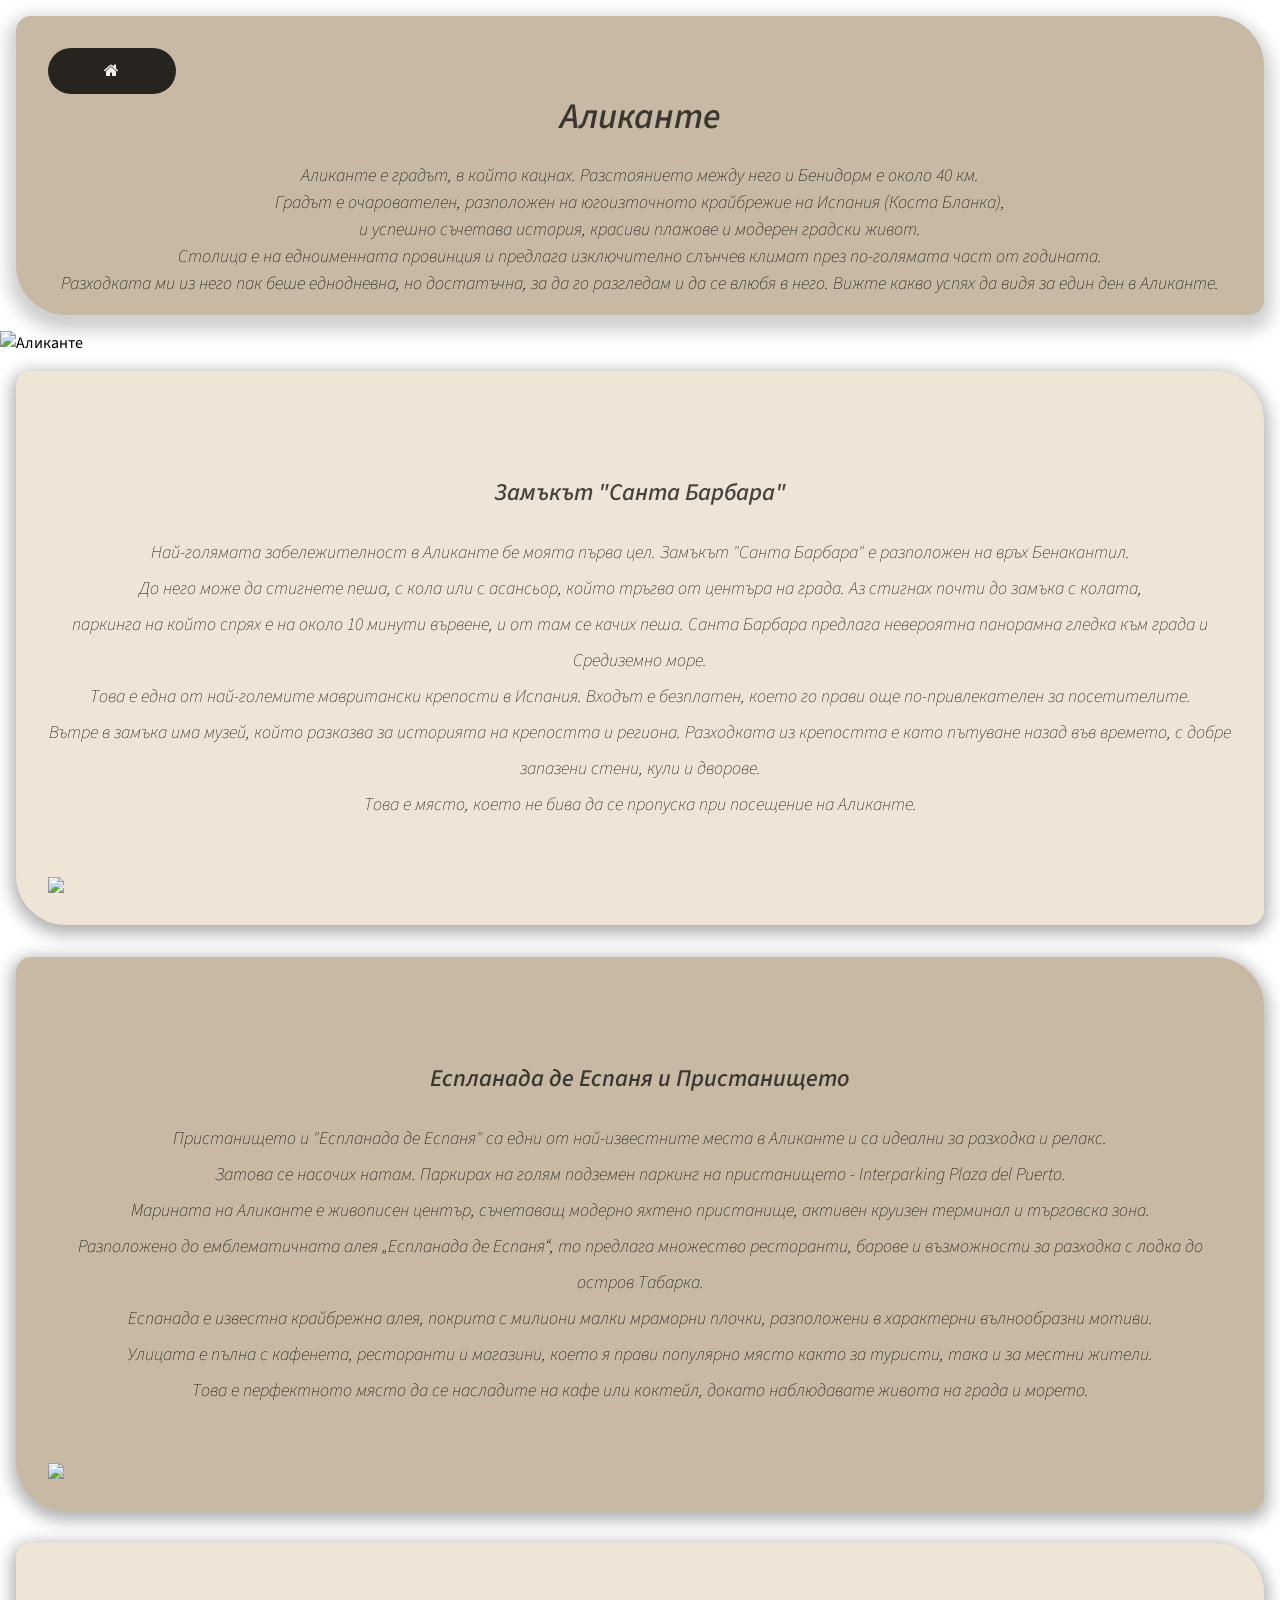
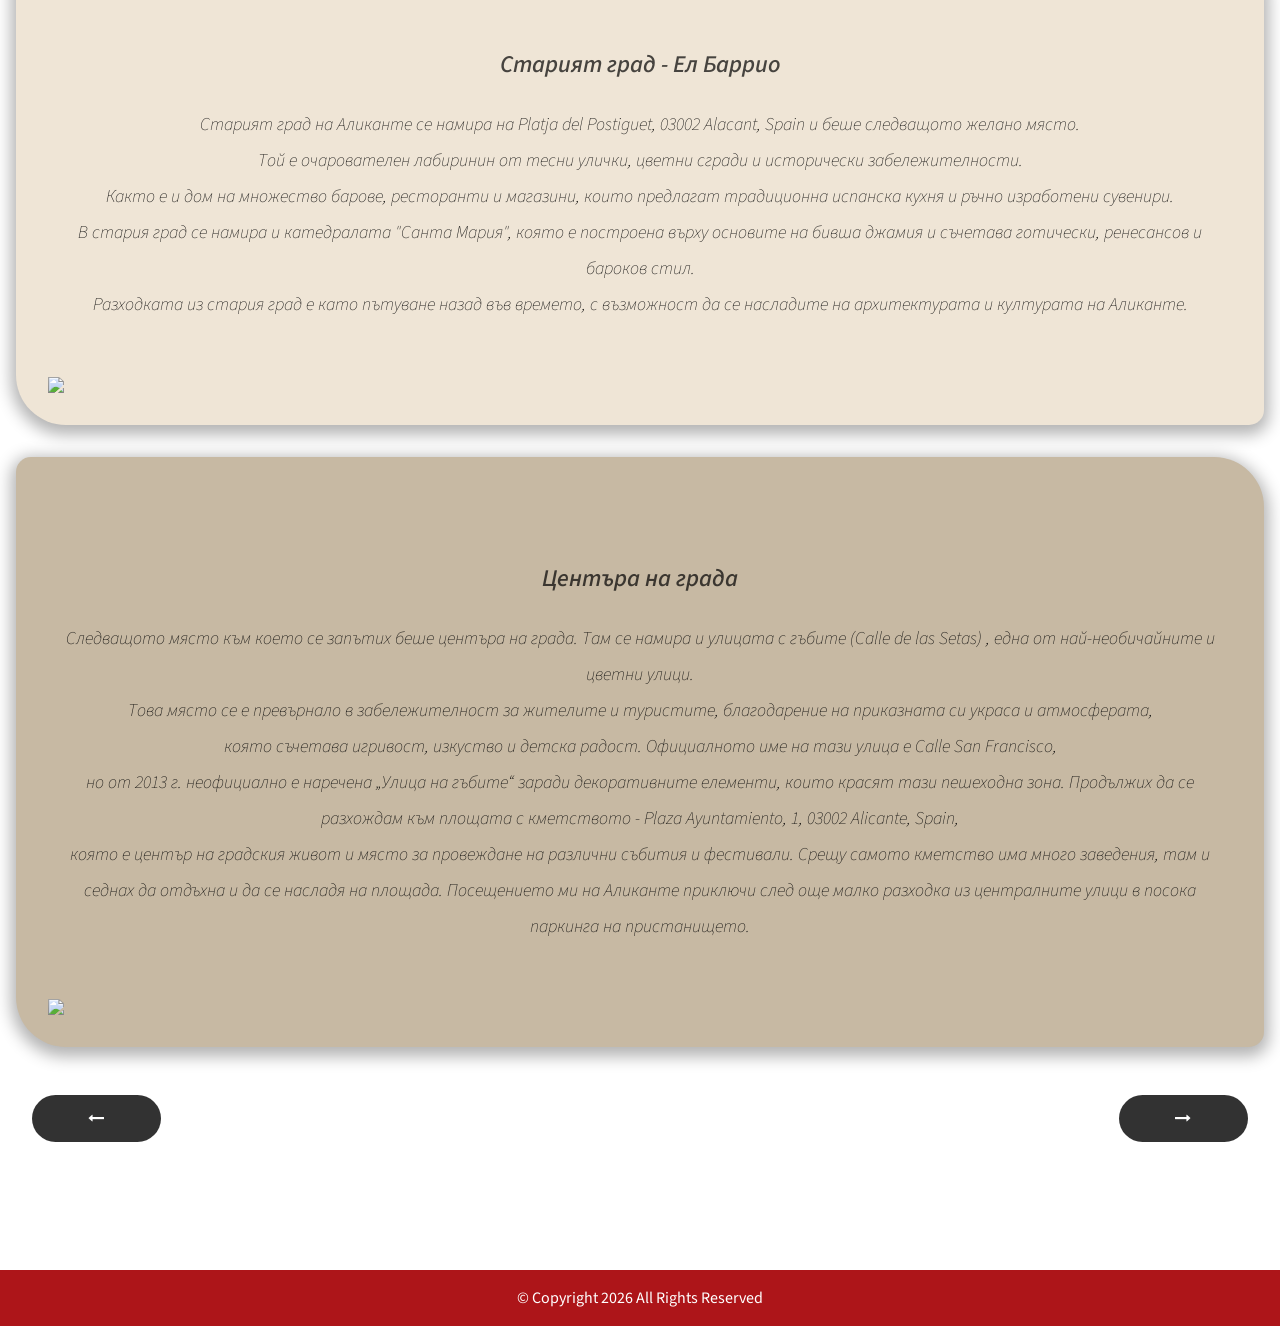
==== alicante/index.html @ 2b4a5992 "add project" ====
<!DOCTYPE html>
<html lang="en">
<head>
    <meta charset="UTF-8">
    <title>Забележителности в Аликанте - Какво да видим за 1 ден</title>
    <meta name="viewport" content="width=device-width, initial-scale=1.0">
    <link rel="stylesheet" href="alicante.css">
    <link rel="stylesheet" href="https://cdnjs.cloudflare.com/ajax/libs/font-awesome/4.7.0/css/font-awesome.min.css">
    <!-- <link rel="stylesheet" href="responsive.css">    -->
    <meta name="description" content="Най-добрите забележителности в Аликанте - пътеводител с идеи какво да видиш и правиш в Аликанте за 1 ден. Замъкът Санта Барбара, Еспланада де Еспаня, Старият град, Пристанището.">
    <meta name="robots" content="index, follow">
    <meta property="og:title" content="Забележителности в Аликанте">
    <meta property="og:description" content="Виж топ местата в Аликанте за туристи.">
    <meta name="viewport" content="width=device-width, initial-scale=1.0">
      </head>  
    <body>
        
        <section class="header-title">
                  
         <div class="buttons">
            <a href="../index.html" id="btn-back"><i class="fa fa-home" aria-hidden="true"></i></a>
           
        </div>
        <h1>Аликанте</h1>
        <p>Аликанте е градът, в който кацнах. Разстоянието между него и Бенидорм е около 40 км.<br>
            Градът е очарователен, разположен на югоизточното крайбрежие на Испания (Коста Бланка),<br> и успешно съчетава история, красиви плажове и модерен градски живот.<br>
            Столица е на едноименната провинция и предлага изключително слънчев климат през по-голямата част от годината.<br> Разходката ми из него пак беше еднодневна, но достатъчна, за да го разгледам и да се влюбя в него.
            Вижте какво успях да видя за един ден в Аликанте.
        </p>
    </section>
    <img src="./images/oT57Jf.jpeg" alt="Аликанте" class="main-image">
    
    <article>
        <div class="contain">
            <h2>Замъкът "Санта Барбара"</h2>
            <p>Най-голямата забележителност в Аликанте бе моята първа цел. Замъкът "Санта Барбара" е разположен на връх Бенакантил.<br>
                До него може да стигнете пеша, с кола или с асансьор, който тръгва от центъра на града. Аз стигнах почти до замъка с колата,<br> паркинга на 
                който спрях е на около 10 минути вървене, и от там се качих пеша.
                Санта Барбара предлага невероятна панорамна гледка към града и Средиземно море.<br> Това е една от най-големите мавритански крепости в Испания.
                Входът е безплатен, което го прави още по-привлекателен за посетителите.<br>
                Вътре в замъка има музей, който разказва за историята на крепостта и региона. Разходката из крепостта е като пътуване назад във времето, с добре запазени стени, кули и дворове.<br>
                Това е място, което не бива да се пропуска при посещение на Аликанте.</p>
            </p> 
        </div>
        <img id ="santa-barbara" src="./PYFyId.jpeg">
    </article>
    
    <article class="espanada">
        <div class="contain">
            <h2>Еспланада де Еспаня и Пристанището</h2>
            <p>Пристанището и "Еспланада де Еспаня" са едни от най-известните места в Аликанте и са идеални за разходка и релакс.<br>
                Затова се насочих натам. Паркирах на голям подземен паркинг на пристанището - Interparking Plaza del Puerto.<br>
                Марината на Аликанте е живописен център, съчетаващ модерно яхтено пристанище, активен круизен терминал и търговска зона.<br> 
                Разположено до емблематичната алея „Еспланада де Еспаня“, то предлага множество ресторанти, барове и възможности за разходка с лодка до остров Табарка.<br>
                Еспанада е известна крайбрежна алея, покрита с милиони малки мраморни плочки, разположени в характерни вълнообразни мотиви.<br>
                Улицата е пълна с кафенета, ресторанти и магазини, което я прави популярно място както за туристи, така и за местни жители.<br>
                Това е перфектното място да се насладите на кафе или коктейл, докато наблюдавате живота на града и морето.</p>
            </p> 
        </div>
        <img id ="espanada" src="./images/LXSQKb.jpeg">
    </article>
    
    <article class="old-town">
        <div class="contain">
            <h2>Старият град - Ел Баррио</h2>
            <p>Старият град на Аликанте се намира на Platja del Postiguet, 03002 Alacant, Spain и беше следващото желано място.<br> Той е очарователен лабиринин от тесни улички, цветни сгради и исторически забележителности.<br>
                Както е и дом на множество барове, ресторанти и магазини, които предлагат традиционна испанска кухня и ръчно изработени сувенири.<br>
                В стария град се намира и катедралата "Санта Мария", която е построена върху основите на бивша джамия и съчетава готически, ренесансов и бароков стил.<br>
                Разходката из стария град е като пътуване назад във времето, с възможност да се насладите на архитектурата и културата на Аликанте.</p>
                <img id ="old-town" src="./images/VsOXuN.jpeg">
            </div>
        </article>
        
        <article class="mushrooms">
            <div class="contain">
                <h2>Центъра на града</h2>
                <p>Следващото място към което се запътих беше центъра на града. Там се намира и улицата с гъбите (Calle de las Setas) , една от най-необичайните и цветни улици.<br>
                    Това място се е превърнало в забележителност за жителите и туристите, благодарение на приказната си украса и атмосферата,<br> която съчетава игривост, изкуство и детска радост. Официалното име на тази улица е Calle San Francisco,<br>
                    но от 2013 г. неофициално е наречена „Улица на гъбите“ заради декоративните елементи, които красят тази пешеходна зона. Продължих да се разхождам към площата с кметството - Plaza Ayuntamiento, 1, 03002 Alicante, Spain,<br> която е център на градския живот и място за провеждане на различни събития и фестивали.
                    Срещу самото кметство има много заведения, там и седнах да отдъхна и да се насладя на площада. Посещението ми на Аликанте приключи след още малко разходка из централните улици в посока паркинга на пристанището.</p>
                    <img id ="mushrooms" src="./images/xJnYfZ.jpeg">
                </div>
                
            </article>
             <div class="buttons">
            <a href="../valencia/index.html" id="btn-back"><i class="fa fa-long-arrow-left" aria-hidden="true"></i></a>
            <a href="../guadales/index.html" id="btn-next"><i class="fa fa-long-arrow-right" aria-hidden="true"></i></a>
        </div>
        </body>
        
        <footer>
            <p>© Copyright 2026 All Rights Reserved</p>
        </footer>
        </html>
---- alicante/alicante.css ----
@import url('https://fonts.googleapis.com/css?family=Source+Sans+Pro:300,300italic,400,400italic,600');
/* @import url("https://fonts.googleapis.com/css?family=PT+Sans:400,400i,700,700i|PT+Serif:400,400i,700,700i"); */
* {
    padding: 0;
    margin: 0;
}

*, *::before, *::after{
    box-sizing: inherit;
}

html {
    box-sizing: border-box;
}

img {
    display: block;
    width: 100%;
    height: auto;
}
body {
    min-height: 100vh;
    justify-content: center;
    background-color: #fff;
    font: 16px/1.5 'Source Sans Pro', sans-serif; 
}

::-webkit-scrollbar {
  width: 8px;
}

::-webkit-scrollbar-track {
  background: transparent;
}

::-webkit-scrollbar-thumb {
  background-color: rgba(150, 150, 150, 0.5);
  border-radius: 4px;
}


.buttons{
    display: flex;
    text-align: center;
    align-items: center;
    justify-content: space-between;
    margin: 1em;
}



#btn-back, #btn-next {
    padding: 0.7em 3.5em;
    background: black;
    color: white;
    font-style: bold;
    letter-spacing: 0.05em;
    text-transform: uppercase; 
    font-style: italic;
    opacity: 0.8;
    border-radius: 1.5em;
    border: none;
    margin: 1em;
    transition-duration: 0.3s;
    text-decoration: none;
}

#btn-back:hover, #btn-next:hover{
    color: black;
    background-color: rgb(239, 229, 214);
    box-shadow: 0 0.5rem 1rem 0.5rem rgba(101, 97, 97, 0.3); 
    cursor: pointer;  
} 
.header-title{
    display: flex;
    flex-direction: column;
    text-align: center;
    flex: 0 0 35%;
    box-shadow: 0 0.5rem 1rem 0.5rem rgba(101, 97, 97, 0.3); 
    margin: 1em;
    background-color: rgb(199, 185, 163);
    border-radius: 15px 50px
    
}

.header-title h1 {
    margin-bottom: 0.5em;
    font-size: 36px;
    font-weight: 550;
    font-style: italic;
    opacity: 0.7;
    margin-top: -1em;
}
.header-title p {
    font-size: 18px;
    font-weight: 100;
    font-style: italic;
    opacity: 0.9;
    margin-bottom: 1em;
}


article {
    /* display: flex; */
    text-align: center;
    /* flex: 0 0 35%; */
    box-shadow: 0 0.3rem 1rem 0.3rem rgba(0,0,0,0.3); 
    margin: 1em;
    background-color: rgb(239, 229, 214);
    border-radius: 15px 50px;
    padding: 2em;
    justify-content: space-between;
    margin-bottom: 2em;
    
}

.contain h2{
    font-style: italic;
    opacity: 0.7;
    font-weight: 550;
    margin-bottom: 1em;
    margin-top: 3em;
}
.contain p {
    font-size: 18px;
    font-weight: 100;
    font-style: italic;
    opacity: 0.9;
    margin-bottom: 3em;
    line-height: 2;
    
    
}
.espanada, .mushrooms {
    background-color: rgb(199, 185, 163);
}


footer {
    background: #AD1519;
    text-align: center;
    color: white;  
    padding: 1em 0;
    margin-top: 7em;
    
}
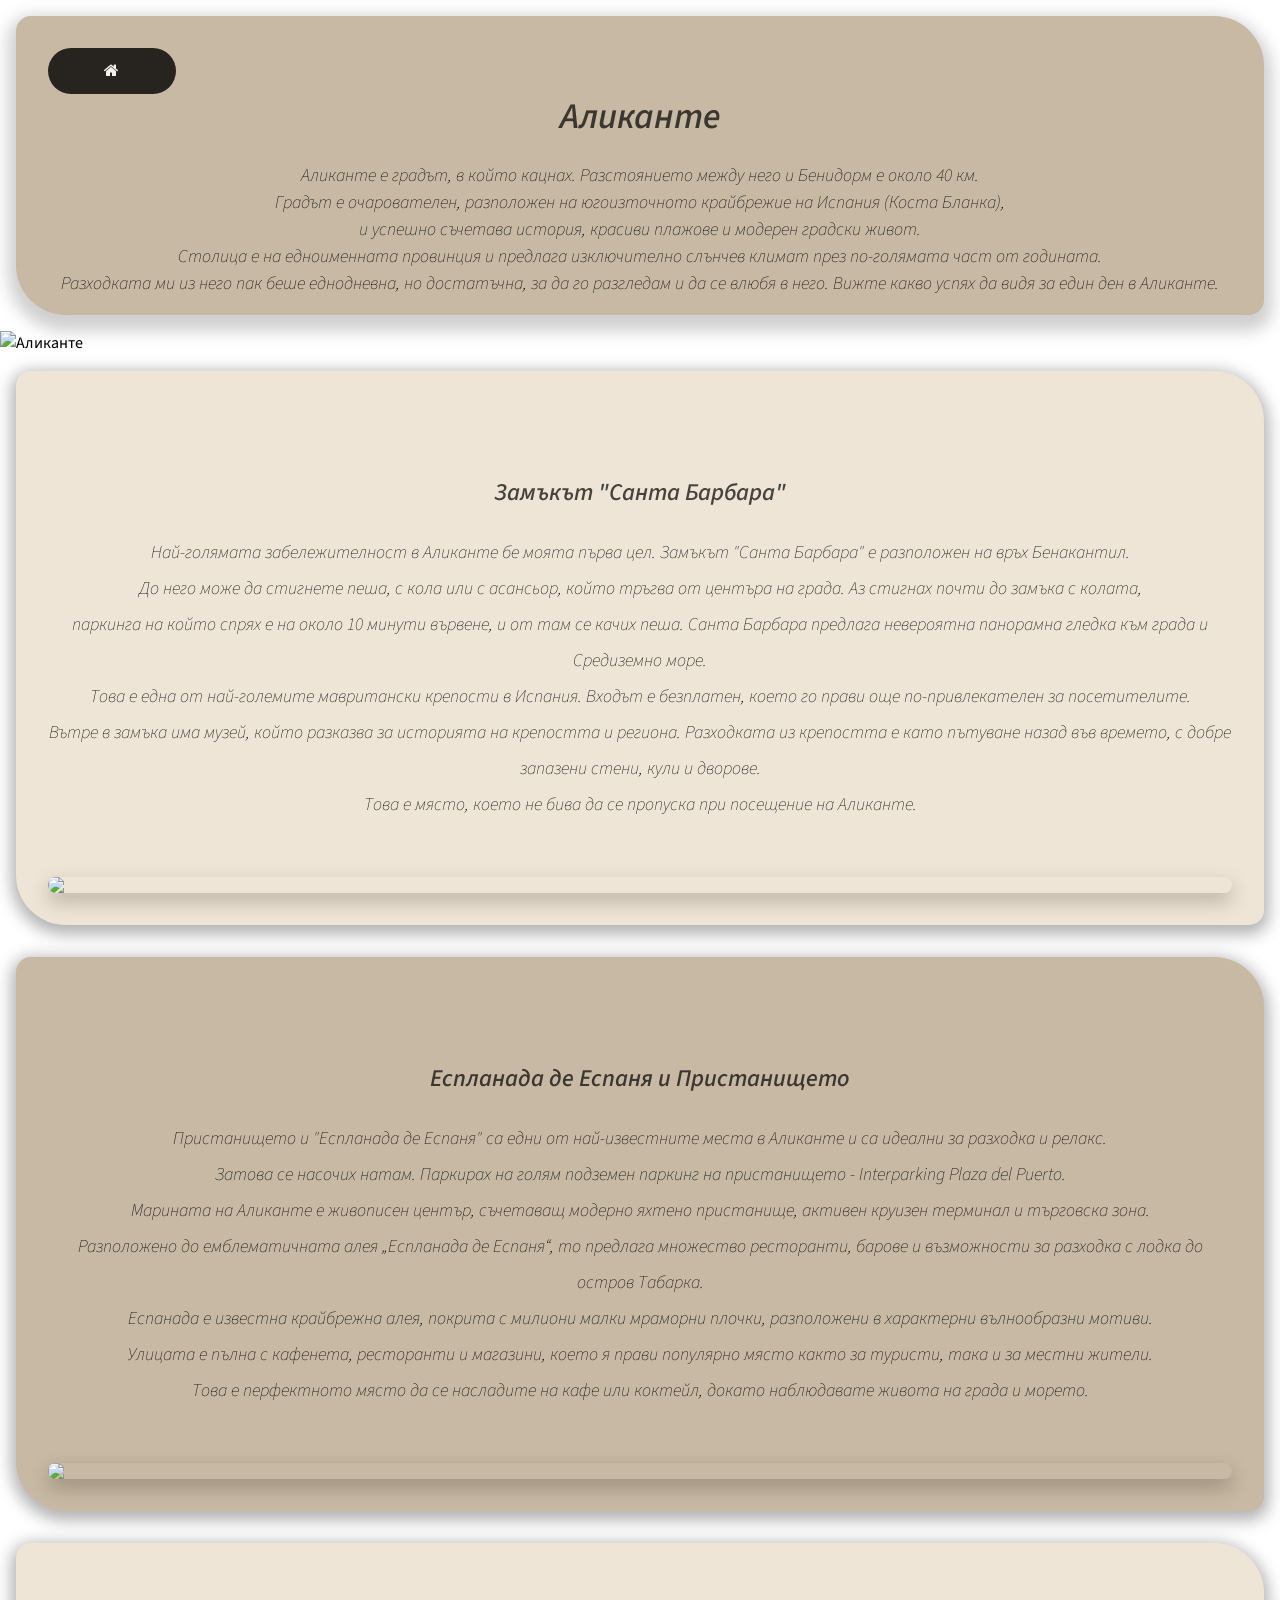
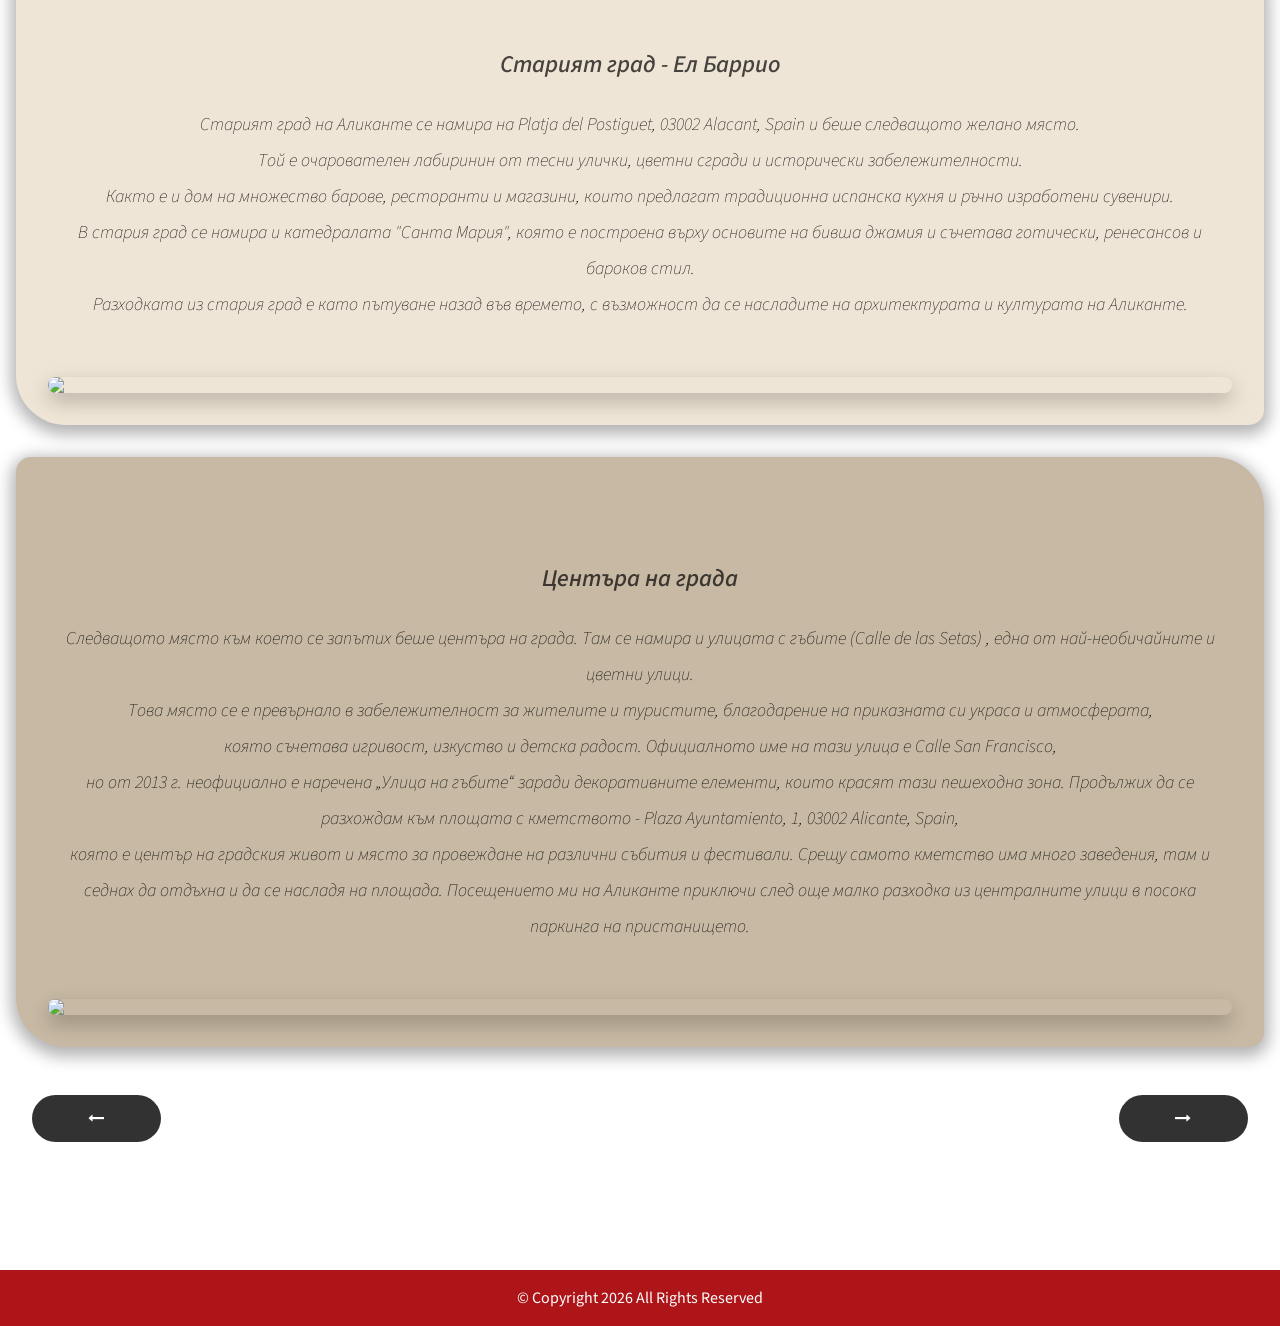
==== commit 99b50287: "Alicante responsive" ====
--- a/alicante/index.html
+++ b/alicante/index.html
@@ -6,6 +6,12 @@
     <meta name="viewport" content="width=device-width, initial-scale=1.0">
     <link rel="stylesheet" href="alicante.css">
     <link rel="stylesheet" href="https://cdnjs.cloudflare.com/ajax/libs/font-awesome/4.7.0/css/font-awesome.min.css">
+    <!-- <link rel="icon" type="image/svg+xml" href="./favicon1.svg"> -->
+     <link id="favicon" rel="icon" type="image/png" href="./favicon/favicon1.png">
+   
+     <link rel="apple-touch-icon" sizes="180x180" href="./favicon/favicon2.png">
+    <link rel="icon" type="image/png" sizes="32x32" href="./favicon/favicon1.png">
+    <link rel="icon" type="image/png" sizes="16x16" href="./favicon/favicon1.png">
     <!-- <link rel="stylesheet" href="responsive.css">    -->
     <meta name="description" content="Най-добрите забележителности в Аликанте - пътеводител с идеи какво да видиш и правиш в Аликанте за 1 ден. Замъкът Санта Барбара, Еспланада де Еспаня, Старият град, Пристанището.">
     <meta name="robots" content="index, follow">
@@ -86,6 +92,7 @@
             <a href="../valencia/index.html" id="btn-back"><i class="fa fa-long-arrow-left" aria-hidden="true"></i></a>
             <a href="../guadales/index.html" id="btn-next"><i class="fa fa-long-arrow-right" aria-hidden="true"></i></a>
         </div>
+         <script src="script.js"></script>
         </body>
         
         <footer>
--- a/alicante/alicante.css
+++ b/alicante/alicante.css
@@ -111,6 +111,7 @@
     padding: 2em;
     justify-content: space-between;
     margin-bottom: 2em;
+    transition: transform 0.3s ease, box-shadow 0.3s ease;
     
 }
 
@@ -145,3 +146,136 @@
     
 }
 
+
+article:hover{
+    transform: translateY(-6px);
+    box-shadow: 0 0.8rem 1.5rem rgba(0,0,0,0.25);
+}
+
+/* =========================
+   IMAGES (BIG + MODERN)
+========================= */
+
+article img{
+    width: 100%;
+    height: auto;
+    max-height: 500px;
+    object-fit: cover;
+    border-radius: 15px;
+    box-shadow: 0 0.5rem 1.2rem rgba(0,0,0,0.25);
+    transition: transform 0.4s ease;
+}
+
+
+article img:hover{
+    transform: scale(1.03);
+}
+
+
+@media (max-width: 1024px){
+
+    .header-title h1{
+        font-size: 30px;
+    }
+
+    .header-title p{
+        font-size: 17px;
+    }
+
+    article{
+        padding: 1.5em;
+    }
+
+    article img{
+        max-height: 450px;
+    }
+
+    .contain p{
+        font-size: 17px;
+    }
+
+    .buttons{
+        justify-content: center;
+        gap: 1em;
+        flex-wrap: wrap;
+    }
+
+    #btn-back, #btn-next{
+        padding: 0.7em 2.5em;
+    }
+}
+
+/* =========================
+   MOBILE
+========================= */
+
+@media (max-width: 768px){
+
+    .header-title h1{
+        font-size: 24px;
+    }
+
+    .header-title p{
+        font-size: 15px;
+    }
+
+    article{
+        padding: 1.2em;
+    }
+
+    /* article img{
+        max-height: 380px;
+    } */
+      article img{
+        width: 100%;
+        height: auto;
+        max-height: 450px;   /* ↑ по-голямо */
+        object-fit: cover;
+    }
+
+    .contain p{
+        font-size: 15px;
+        line-height: 1.6;
+    }
+
+    .buttons{
+        flex-direction: column;
+        align-items: center;
+        justify-content: space-between;
+        gap: 0.8em;
+    }
+
+    #btn-back, #btn-next{
+        width: 80%;
+        max-width: 280px;
+    }
+}
+
+/* =========================
+   SMALL MOBILE
+========================= */
+
+@media (max-width: 480px){
+
+    .header-title h1{
+        font-size: 20px;
+    }
+
+    .header-title p{
+        font-size: 14px;
+    }
+
+    article img{
+        max-height: 400px;
+    }
+
+    .contain p{
+        font-size: 14px;
+    }
+
+    #btn-back, #btn-next{
+        width: 90%;
+        font-size: 13px;
+    }
+}
+
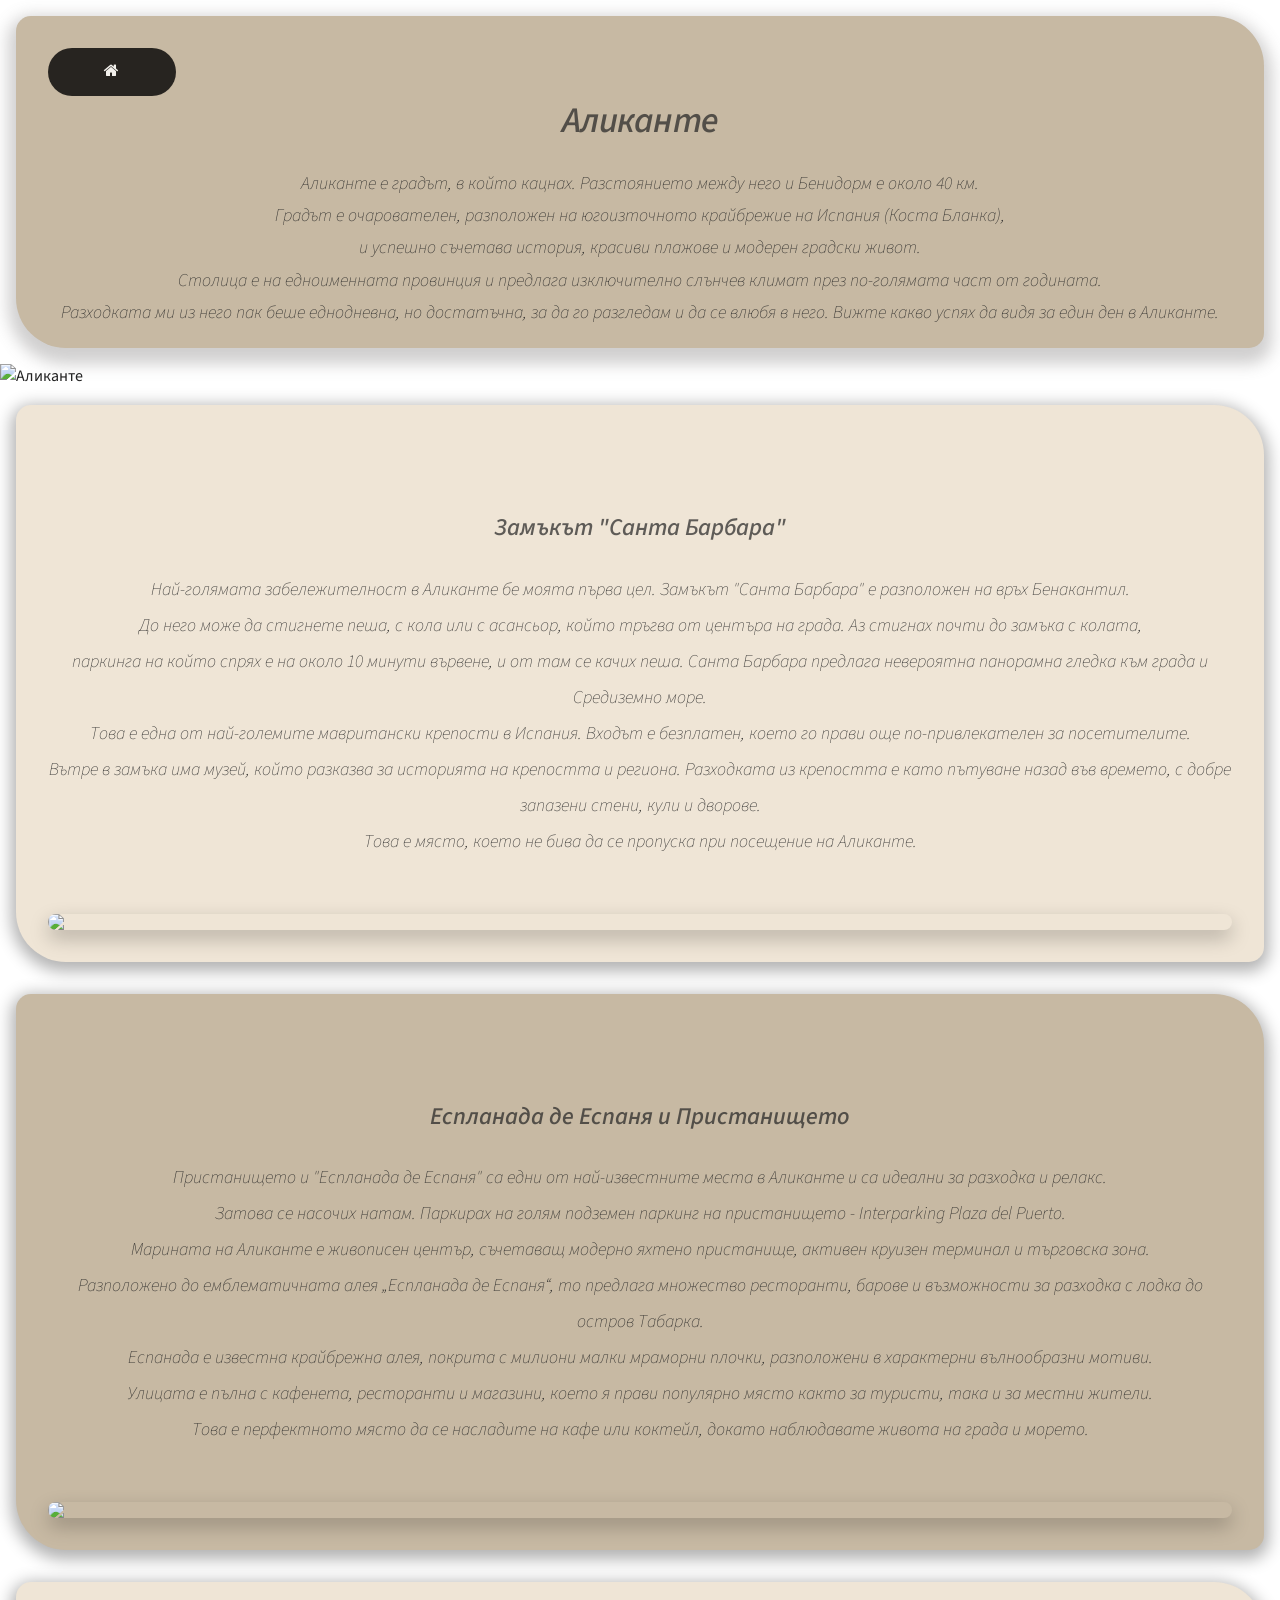
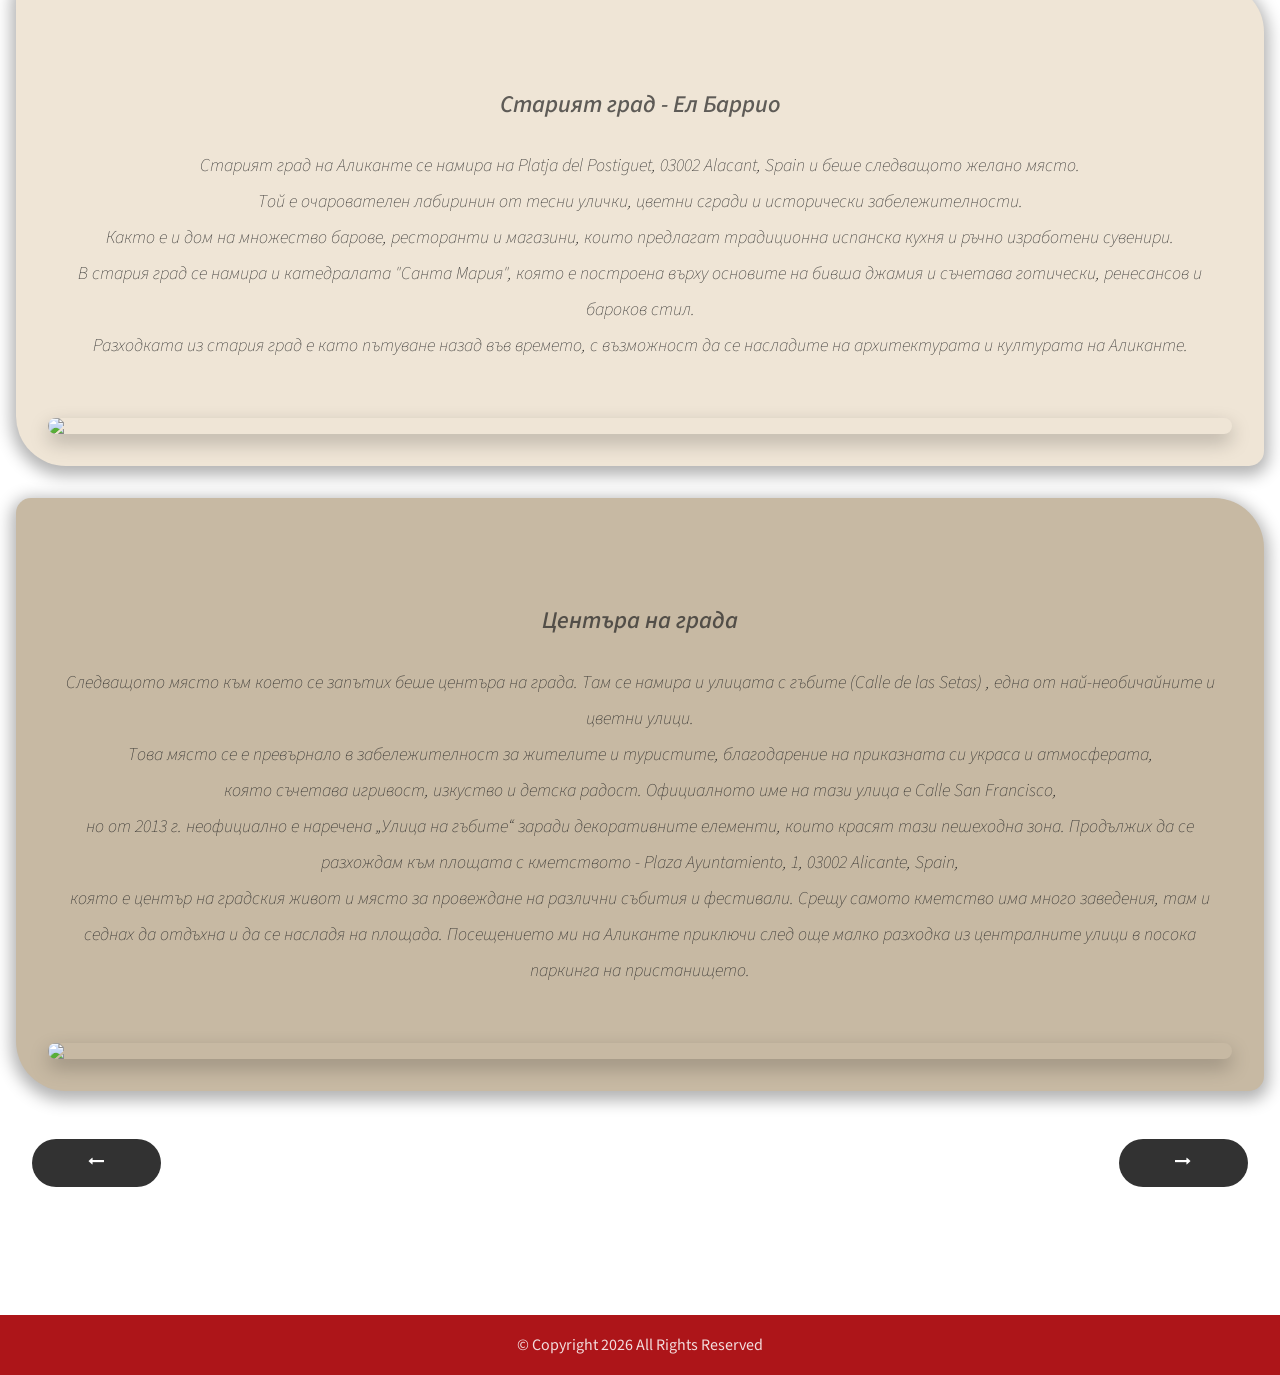
==== commit bc9fafd8: "responsive Altea" ====
--- a/alicante/index.html
+++ b/alicante/index.html
@@ -5,6 +5,7 @@
     <title>Забележителности в Аликанте - Какво да видим за 1 ден</title>
     <meta name="viewport" content="width=device-width, initial-scale=1.0">
     <link rel="stylesheet" href="alicante.css">
+    <link rel="stylesheet" href="responsive.css">
     <link rel="stylesheet" href="https://cdnjs.cloudflare.com/ajax/libs/font-awesome/4.7.0/css/font-awesome.min.css">
     <!-- <link rel="icon" type="image/svg+xml" href="./favicon1.svg"> -->
      <link id="favicon" rel="icon" type="image/png" href="./favicon/favicon1.png">
--- a/alicante/alicante.css
+++ b/alicante/alicante.css
@@ -1,5 +1,7 @@
 @import url('https://fonts.googleapis.com/css?family=Source+Sans+Pro:300,300italic,400,400italic,600');
 /* @import url("https://fonts.googleapis.com/css?family=PT+Sans:400,400i,700,700i|PT+Serif:400,400i,700,700i"); */
+/* @import url('https://fonts.googleapis.com/css2?family=Montserrat:wght@300;400;500;600&display=swap');
+@import url('https://fonts.googleapis.com/css2?family=Inter:wght@300;400;500;600&display=swap');  */
 * {
     padding: 0;
     margin: 0;
@@ -22,8 +24,25 @@
     min-height: 100vh;
     justify-content: center;
     background-color: #fff;
-    font: 16px/1.5 'Source Sans Pro', sans-serif; 
+    font: 16px/1.6 'Source Sans Pro', sans-serif; 
+    color: #222;
 }
+
+
+p{
+    font-size: 16px;
+    line-height: 1.8;
+    opacity: 0.85;
+}
+.header-title h1{
+    letter-spacing: -0.5px;
+}
+
+.header-title p{
+    font-style: italic;
+    opacity: 0.7;
+}
+
 
 ::-webkit-scrollbar {
   width: 8px;
@@ -87,7 +106,7 @@
     margin-bottom: 0.5em;
     font-size: 36px;
     font-weight: 550;
-    font-style: italic;
+    font-style: italic; 
     opacity: 0.7;
     margin-top: -1em;
 }
@@ -116,7 +135,7 @@
 }
 
 .contain h2{
-    font-style: italic;
+    font-style: italic; 
     opacity: 0.7;
     font-weight: 550;
     margin-bottom: 1em;
@@ -163,119 +182,15 @@
     object-fit: cover;
     border-radius: 15px;
     box-shadow: 0 0.5rem 1.2rem rgba(0,0,0,0.25);
-    transition: transform 0.4s ease;
+    transition: transform 0.3s ease;
+    cursor: zoom-in;
 }
 
 
+
 article img:hover{
+       filter: brightness(1.05);
     transform: scale(1.03);
+    transition: 0.3s ease;
 }
 
-
-@media (max-width: 1024px){
-
-    .header-title h1{
-        font-size: 30px;
-    }
-
-    .header-title p{
-        font-size: 17px;
-    }
-
-    article{
-        padding: 1.5em;
-    }
-
-    article img{
-        max-height: 450px;
-    }
-
-    .contain p{
-        font-size: 17px;
-    }
-
-    .buttons{
-        justify-content: center;
-        gap: 1em;
-        flex-wrap: wrap;
-    }
-
-    #btn-back, #btn-next{
-        padding: 0.7em 2.5em;
-    }
-}
-
-/* =========================
-   MOBILE
-========================= */
-
-@media (max-width: 768px){
-
-    .header-title h1{
-        font-size: 24px;
-    }
-
-    .header-title p{
-        font-size: 15px;
-    }
-
-    article{
-        padding: 1.2em;
-    }
-
-    /* article img{
-        max-height: 380px;
-    } */
-      article img{
-        width: 100%;
-        height: auto;
-        max-height: 450px;   /* ↑ по-голямо */
-        object-fit: cover;
-    }
-
-    .contain p{
-        font-size: 15px;
-        line-height: 1.6;
-    }
-
-    .buttons{
-        flex-direction: column;
-        align-items: center;
-        justify-content: space-between;
-        gap: 0.8em;
-    }
-
-    #btn-back, #btn-next{
-        width: 80%;
-        max-width: 280px;
-    }
-}
-
-/* =========================
-   SMALL MOBILE
-========================= */
-
-@media (max-width: 480px){
-
-    .header-title h1{
-        font-size: 20px;
-    }
-
-    .header-title p{
-        font-size: 14px;
-    }
-
-    article img{
-        max-height: 400px;
-    }
-
-    .contain p{
-        font-size: 14px;
-    }
-
-    #btn-back, #btn-next{
-        width: 90%;
-        font-size: 13px;
-    }
-}
-
--- a/alicante/responsive.css
+++ b/alicante/responsive.css
@@ -0,0 +1,137 @@
+
+@media (max-width: 1024px){
+
+    .header-title h1{
+        font-size: 30px;
+    }
+
+    .header-title p{
+        font-size: 17px;
+    }
+
+    article{
+        padding: 1.5em;
+    }
+
+    article img{
+        max-height: 450px;
+    }
+
+    .contain p{
+        font-size: 17px;
+    }
+
+    .buttons{
+        justify-content: center;
+        gap: 1em;
+        flex-wrap: wrap;
+    }
+
+    #btn-back, #btn-next{
+        padding: 0.7em 2.5em;
+    }
+}
+
+/* =========================
+   MOBILE
+========================= */
+
+@media (max-width: 768px){
+
+    .header-title h1{
+        font-size: 24px;
+    }
+
+    .header-title p{
+        font-size: 15px;
+    }
+
+    article{
+        padding: 1.2em;
+    }
+
+    /* article img{
+        max-height: 380px;
+    } */
+
+      article img{
+        width: 100%;
+        height: auto;
+        max-height: 550px;  
+        object-fit: cover;
+    }
+/* 
+     .inner{
+        grid-template-columns: 1fr;
+    }
+         article img{
+    width: 100%;
+    aspect-ratio: 16 / 10;
+    object-fit: cover;
+  
+} */
+
+    .contain p{
+        font-size: 15px;
+        line-height: 1.6;
+    }
+
+    .buttons{
+        flex-direction: column;
+        align-items: center;
+        gap: 0.8em;
+    }
+
+    #btn-back, #btn-next{
+        width: 80%;
+        max-width: 280px;
+    }
+}
+
+/* =========================
+   SMALL MOBILE
+========================= */
+
+@media (max-width: 480px){
+
+    .header-title h1{
+        font-size: 20px;
+        padding-top: -3em;
+    }
+
+    .header-title p{
+        font-size: 14px;
+    }
+
+    article img{
+        min-height: 180px;
+         cursor: zoom-in;
+        
+    }
+  
+
+     /* article img{
+    width: 100%;
+    aspect-ratio: 16 / 10;
+    object-fit: cover;
+    border-radius: 15px;
+} */
+
+article img:hover{
+     filter: brightness(1.05);
+    transform: scale(1.03);
+    transition: 0.3s ease;
+
+}
+
+
+    .contain p{
+        font-size: 14px;
+    }
+
+    #btn-back, #btn-next{
+        width: 90%;
+        font-size: 13px;
+    }
+}
+
--- a/alicante/responsive.css
+++ b/alicante/responsive.css
@@ -0,0 +1,137 @@
+
+@media (max-width: 1024px){
+
+    .header-title h1{
+        font-size: 30px;
+    }
+
+    .header-title p{
+        font-size: 17px;
+    }
+
+    article{
+        padding: 1.5em;
+    }
+
+    article img{
+        max-height: 450px;
+    }
+
+    .contain p{
+        font-size: 17px;
+    }
+
+    .buttons{
+        justify-content: center;
+        gap: 1em;
+        flex-wrap: wrap;
+    }
+
+    #btn-back, #btn-next{
+        padding: 0.7em 2.5em;
+    }
+}
+
+/* =========================
+   MOBILE
+========================= */
+
+@media (max-width: 768px){
+
+    .header-title h1{
+        font-size: 24px;
+    }
+
+    .header-title p{
+        font-size: 15px;
+    }
+
+    article{
+        padding: 1.2em;
+    }
+
+    /* article img{
+        max-height: 380px;
+    } */
+
+      article img{
+        width: 100%;
+        height: auto;
+        max-height: 550px;  
+        object-fit: cover;
+    }
+/* 
+     .inner{
+        grid-template-columns: 1fr;
+    }
+         article img{
+    width: 100%;
+    aspect-ratio: 16 / 10;
+    object-fit: cover;
+  
+} */
+
+    .contain p{
+        font-size: 15px;
+        line-height: 1.6;
+    }
+
+    .buttons{
+        flex-direction: column;
+        align-items: center;
+        gap: 0.8em;
+    }
+
+    #btn-back, #btn-next{
+        width: 80%;
+        max-width: 280px;
+    }
+}
+
+/* =========================
+   SMALL MOBILE
+========================= */
+
+@media (max-width: 480px){
+
+    .header-title h1{
+        font-size: 20px;
+        padding-top: -3em;
+    }
+
+    .header-title p{
+        font-size: 14px;
+    }
+
+    article img{
+        min-height: 180px;
+         cursor: zoom-in;
+        
+    }
+  
+
+     /* article img{
+    width: 100%;
+    aspect-ratio: 16 / 10;
+    object-fit: cover;
+    border-radius: 15px;
+} */
+
+article img:hover{
+     filter: brightness(1.05);
+    transform: scale(1.03);
+    transition: 0.3s ease;
+
+}
+
+
+    .contain p{
+        font-size: 14px;
+    }
+
+    #btn-back, #btn-next{
+        width: 90%;
+        font-size: 13px;
+    }
+}
+
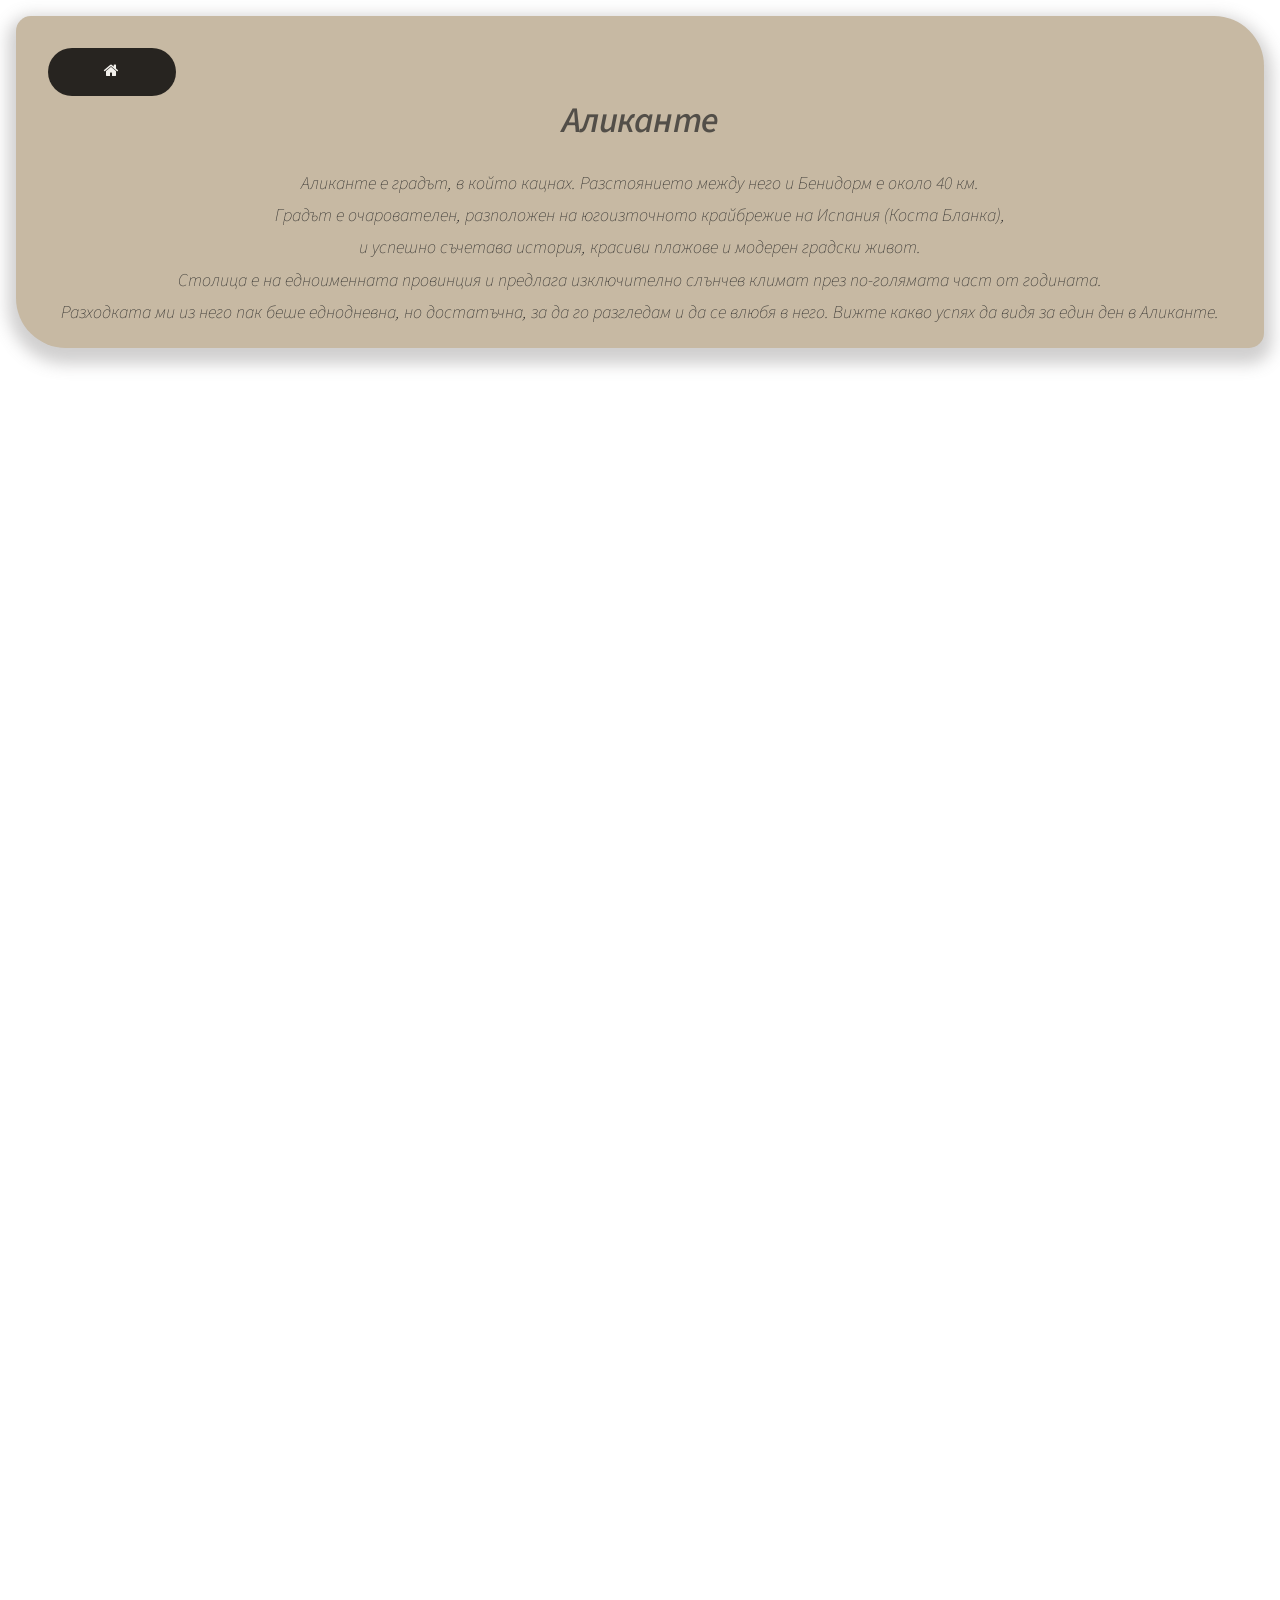
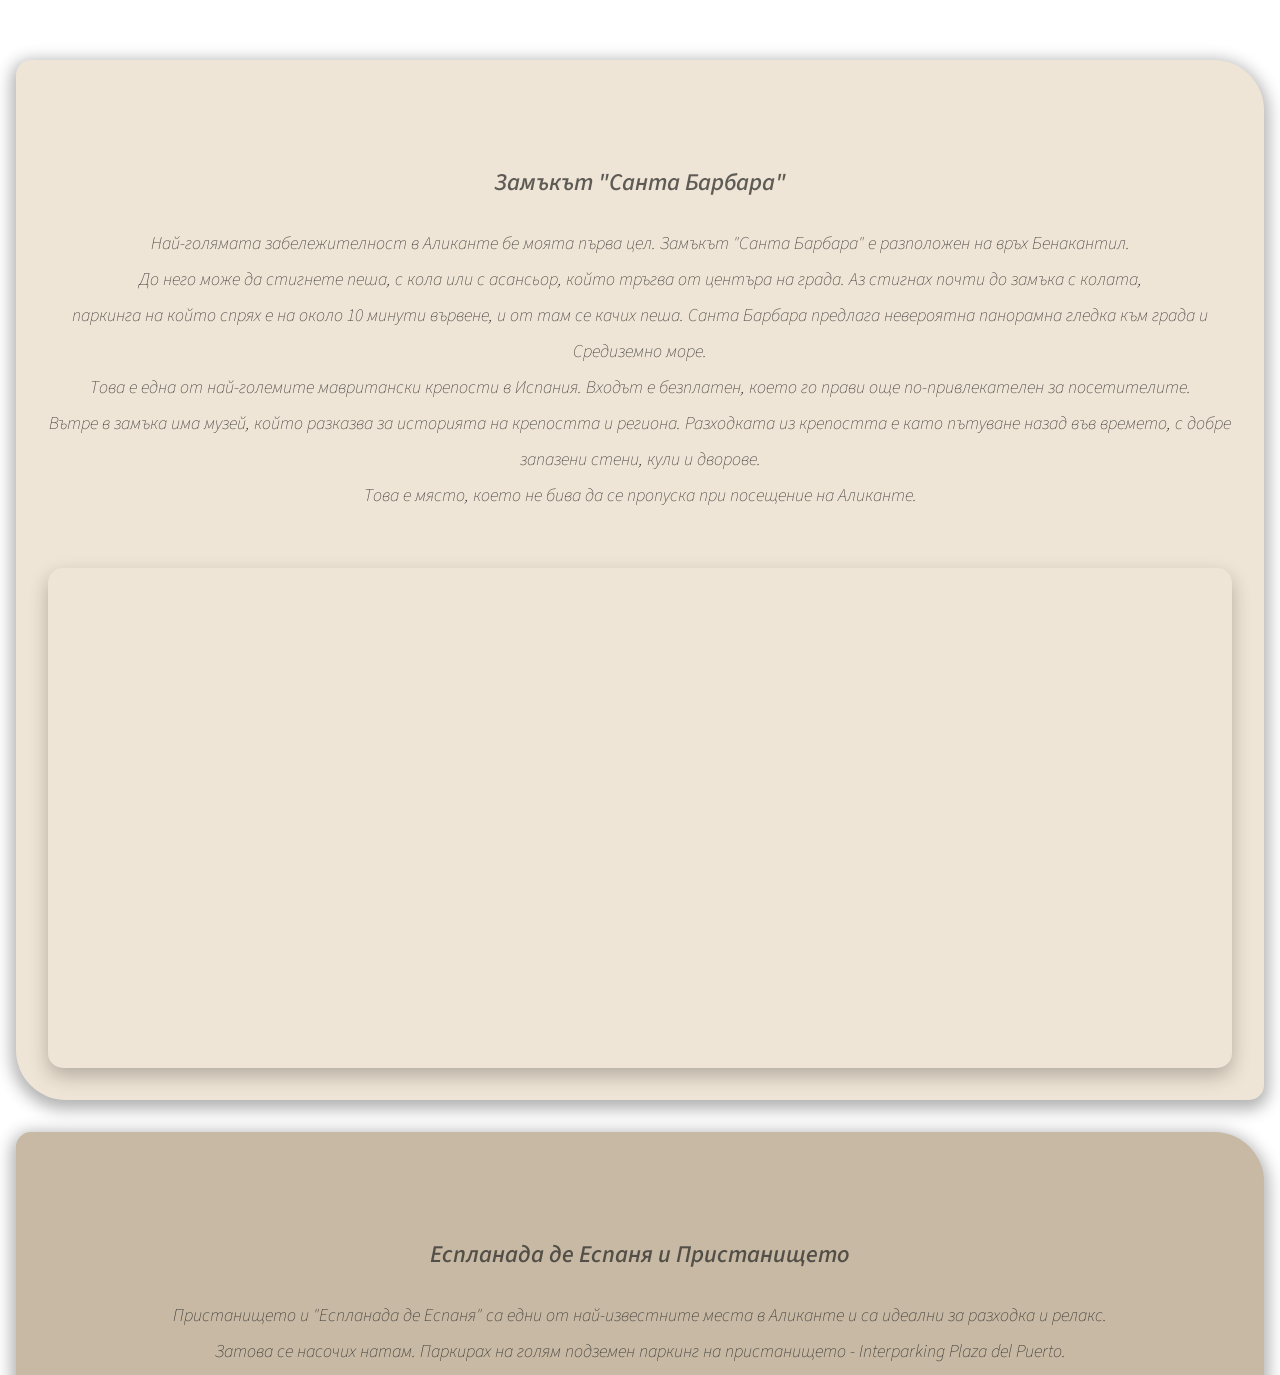
==== commit 2be9e0bf: "Adding PWA" ====
--- a/alicante/index.html
+++ b/alicante/index.html
@@ -9,10 +9,6 @@
     <link rel="stylesheet" href="https://cdnjs.cloudflare.com/ajax/libs/font-awesome/4.7.0/css/font-awesome.min.css">
     <!-- <link rel="icon" type="image/svg+xml" href="./favicon1.svg"> -->
      <link id="favicon" rel="icon" type="image/png" href="./favicon/favicon1.png">
-   
-     <link rel="apple-touch-icon" sizes="180x180" href="./favicon/favicon2.png">
-    <link rel="icon" type="image/png" sizes="32x32" href="./favicon/favicon1.png">
-    <link rel="icon" type="image/png" sizes="16x16" href="./favicon/favicon1.png">
     <!-- <link rel="stylesheet" href="responsive.css">    -->
     <meta name="description" content="Най-добрите забележителности в Аликанте - пътеводител с идеи какво да видиш и правиш в Аликанте за 1 ден. Замъкът Санта Барбара, Еспланада де Еспаня, Старият град, Пристанището.">
     <meta name="robots" content="index, follow">
@@ -35,8 +31,12 @@
             Вижте какво успях да видя за един ден в Аликанте.
         </p>
     </section>
+   
+  <picture class="contain">
+     <source id="mobileSource" media="(max-width:768px)" srcset="./images/eYG0i1.jpeg">
+   
     <img src="./images/oT57Jf.jpeg" alt="Аликанте" class="main-image">
-    
+  </picture>
     <article>
         <div class="contain">
             <h2>Замъкът "Санта Барбара"</h2>
@@ -49,6 +49,9 @@
                 Това е място, което не бива да се пропуска при посещение на Аликанте.</p>
             </p> 
         </div>
+         <picture class="contain">
+     <source id="mobileSource" media="(max-width:768px)" srcset="./images/Xli8dR.jpeg">
+   
         <img id ="santa-barbara" src="./PYFyId.jpeg">
     </article>
     
@@ -64,7 +67,10 @@
                 Това е перфектното място да се насладите на кафе или коктейл, докато наблюдавате живота на града и морето.</p>
             </p> 
         </div>
+        <picture class="contain">
+     <source id="mobileSource" media="(max-width:768px)" srcset="./images/7pbV8d.jpeg">
         <img id ="espanada" src="./images/LXSQKb.jpeg">
+        </picture>
     </article>
     
     <article class="old-town">
@@ -74,7 +80,10 @@
                 Както е и дом на множество барове, ресторанти и магазини, които предлагат традиционна испанска кухня и ръчно изработени сувенири.<br>
                 В стария град се намира и катедралата "Санта Мария", която е построена върху основите на бивша джамия и съчетава готически, ренесансов и бароков стил.<br>
                 Разходката из стария град е като пътуване назад във времето, с възможност да се насладите на архитектурата и културата на Аликанте.</p>
+                <picture class="contain">
+                <source id="mobileSource" media="(max-width:768px)" srcset="./images/sxBQLH.jpeg">
                 <img id ="old-town" src="./images/VsOXuN.jpeg">
+                </picture>
             </div>
         </article>
         
@@ -85,7 +94,10 @@
                     Това място се е превърнало в забележителност за жителите и туристите, благодарение на приказната си украса и атмосферата,<br> която съчетава игривост, изкуство и детска радост. Официалното име на тази улица е Calle San Francisco,<br>
                     но от 2013 г. неофициално е наречена „Улица на гъбите“ заради декоративните елементи, които красят тази пешеходна зона. Продължих да се разхождам към площата с кметството - Plaza Ayuntamiento, 1, 03002 Alicante, Spain,<br> която е център на градския живот и място за провеждане на различни събития и фестивали.
                     Срещу самото кметство има много заведения, там и седнах да отдъхна и да се насладя на площада. Посещението ми на Аликанте приключи след още малко разходка из централните улици в посока паркинга на пристанището.</p>
+                    <picture class="contain">
+                    <source id="mobileSource" media="(max-width:768px)" srcset="./images/SpTNgJ.jpeg">
                     <img id ="mushrooms" src="./images/xJnYfZ.jpeg">
+                    </picture>
                 </div>
                 
             </article>
@@ -99,4 +111,6 @@
         <footer>
             <p>© Copyright 2026 All Rights Reserved</p>
         </footer>
+         <a href="#top" class="back-to-top"><i class="fa fa-arrow-up" aria-hidden="true"></i></a>
+       <script src="../script.js"></script>
         </html>
--- a/alicante/alicante.css
+++ b/alicante/alicante.css
@@ -55,6 +55,25 @@
 ::-webkit-scrollbar-thumb {
   background-color: rgba(150, 150, 150, 0.5);
   border-radius: 4px;
+}
+
+.back-to-top {
+  position: fixed; 
+  bottom: 70px;
+  right: 5px;
+  /* border: 0.1px solid #000; */
+  background-color: transparent;
+  color: black;
+  padding: 5px; 
+  border-radius: 1.5em; 
+  text-decoration: none;
+  box-shadow: 0 0.5rem 1rem 0.5rem rgba(101, 97, 97, 0.3); 
+  z-index: 1000;
+  opacity: 1;
+  visibility: visible;
+  transition: all 0.2s ease;
+  display: none;
+  
 }
 
 
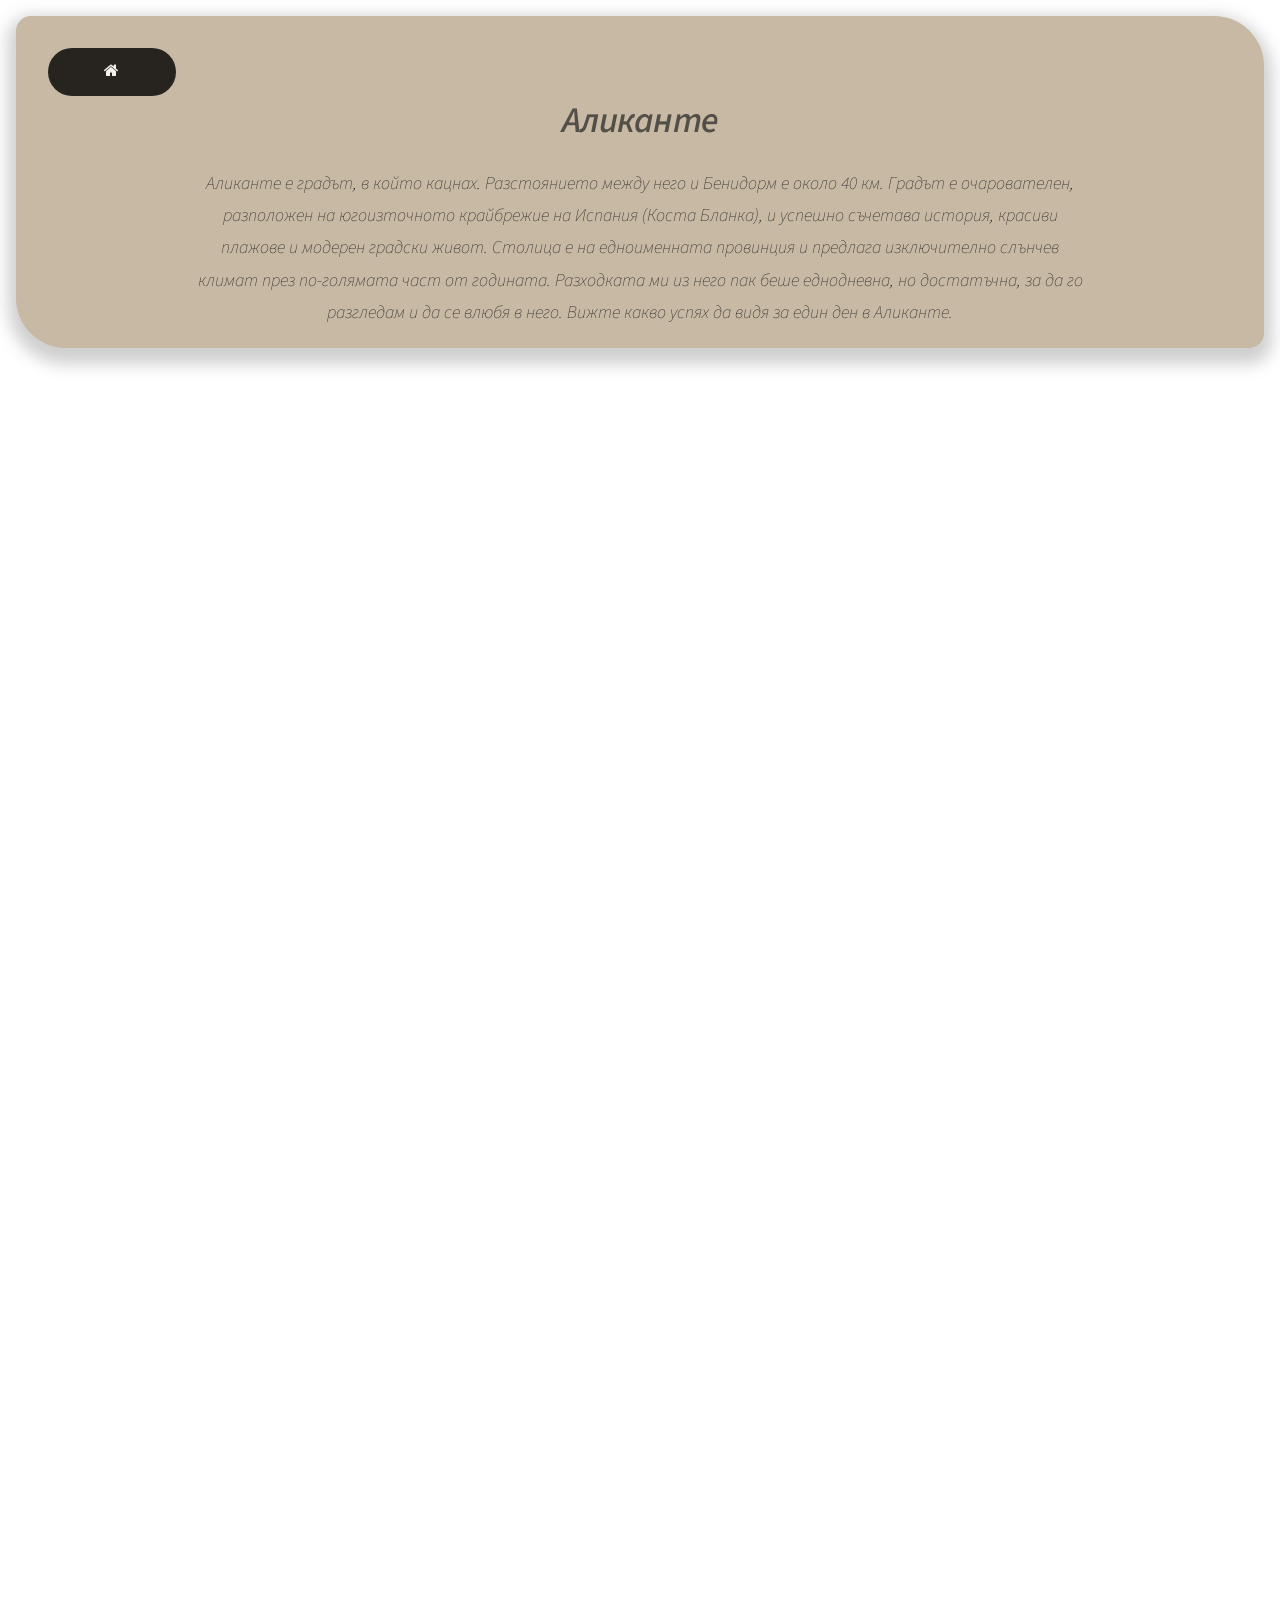
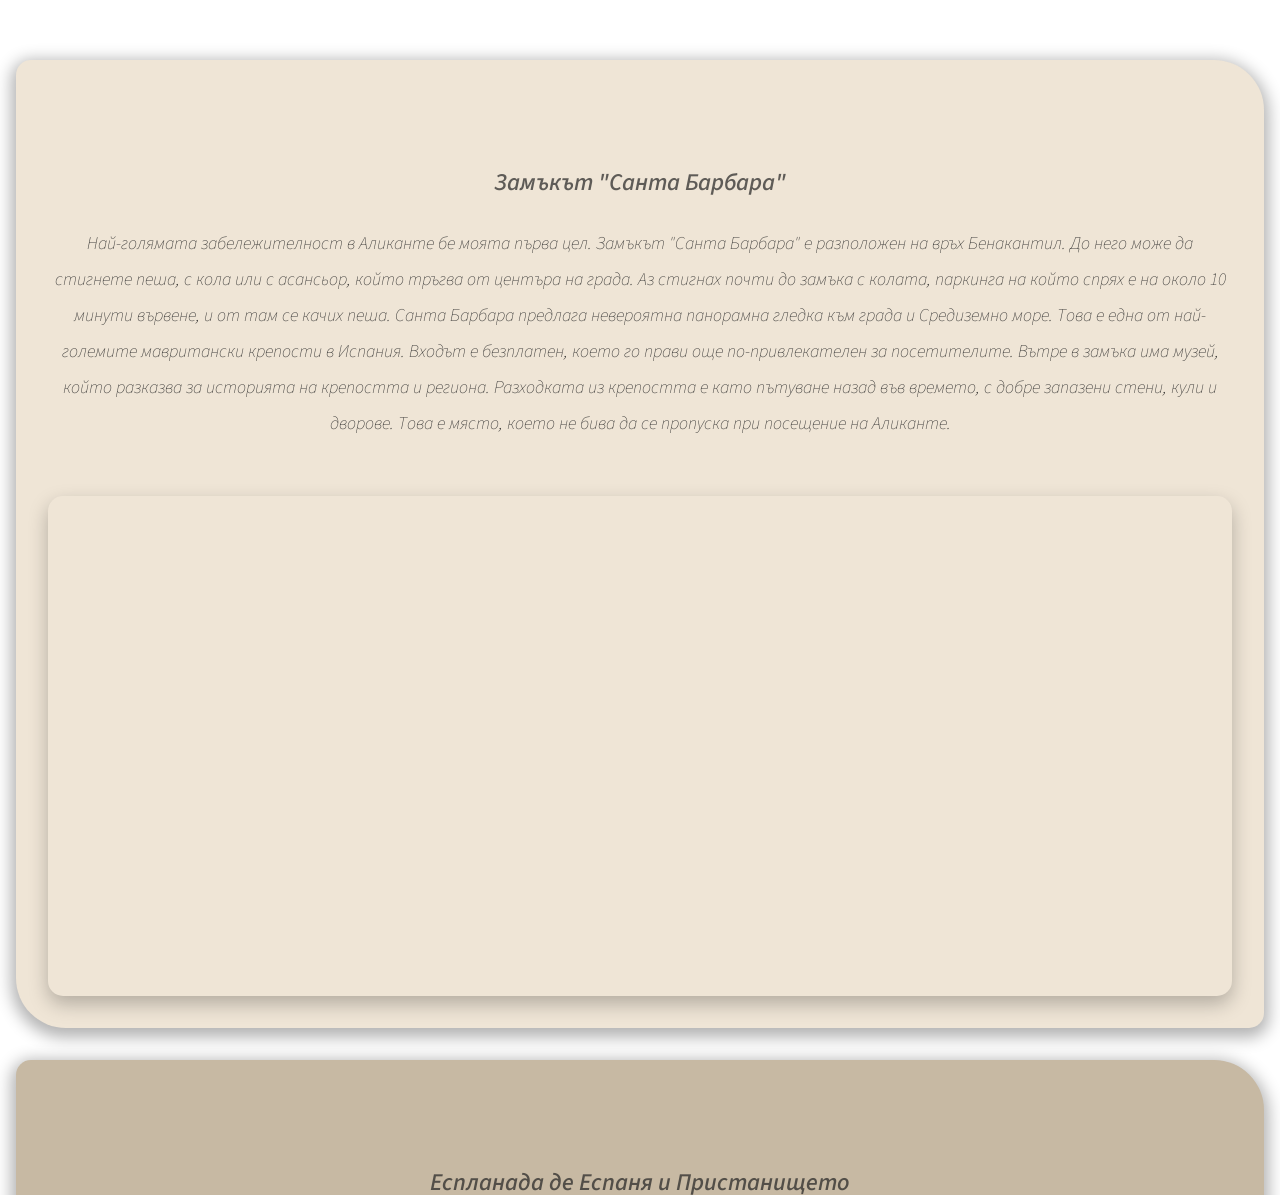
==== commit 3e49859c: "Alicante responsive" ====
--- a/alicante/index.html
+++ b/alicante/index.html
@@ -25,9 +25,9 @@
            
         </div>
         <h1>Аликанте</h1>
-        <p>Аликанте е градът, в който кацнах. Разстоянието между него и Бенидорм е около 40 км.<br>
-            Градът е очарователен, разположен на югоизточното крайбрежие на Испания (Коста Бланка),<br> и успешно съчетава история, красиви плажове и модерен градски живот.<br>
-            Столица е на едноименната провинция и предлага изключително слънчев климат през по-голямата част от годината.<br> Разходката ми из него пак беше еднодневна, но достатъчна, за да го разгледам и да се влюбя в него.
+        <p class="description">Аликанте е градът, в който кацнах. Разстоянието между него и Бенидорм е около 40 км.
+            Градът е очарователен, разположен на югоизточното крайбрежие на Испания (Коста Бланка), и успешно съчетава история, красиви плажове и модерен градски живот.
+            Столица е на едноименната провинция и предлага изключително слънчев климат през по-голямата част от годината. Разходката ми из него пак беше еднодневна, но достатъчна, за да го разгледам и да се влюбя в него.
             Вижте какво успях да видя за един ден в Аликанте.
         </p>
     </section>
@@ -40,30 +40,30 @@
     <article>
         <div class="contain">
             <h2>Замъкът "Санта Барбара"</h2>
-            <p>Най-голямата забележителност в Аликанте бе моята първа цел. Замъкът "Санта Барбара" е разположен на връх Бенакантил.<br>
-                До него може да стигнете пеша, с кола или с асансьор, който тръгва от центъра на града. Аз стигнах почти до замъка с колата,<br> паркинга на 
+            <p>Най-голямата забележителност в Аликанте бе моята първа цел. Замъкът "Санта Барбара" е разположен на връх Бенакантил.
+                До него може да стигнете пеша, с кола или с асансьор, който тръгва от центъра на града. Аз стигнах почти до замъка с колата, паркинга на 
                 който спрях е на около 10 минути вървене, и от там се качих пеша.
-                Санта Барбара предлага невероятна панорамна гледка към града и Средиземно море.<br> Това е една от най-големите мавритански крепости в Испания.
-                Входът е безплатен, което го прави още по-привлекателен за посетителите.<br>
-                Вътре в замъка има музей, който разказва за историята на крепостта и региона. Разходката из крепостта е като пътуване назад във времето, с добре запазени стени, кули и дворове.<br>
+                Санта Барбара предлага невероятна панорамна гледка към града и Средиземно море. Това е една от най-големите мавритански крепости в Испания.
+                Входът е безплатен, което го прави още по-привлекателен за посетителите.
+                Вътре в замъка има музей, който разказва за историята на крепостта и региона. Разходката из крепостта е като пътуване назад във времето, с добре запазени стени, кули и дворове.
                 Това е място, което не бива да се пропуска при посещение на Аликанте.</p>
             </p> 
         </div>
          <picture class="contain">
      <source id="mobileSource" media="(max-width:768px)" srcset="./images/Xli8dR.jpeg">
    
-        <img id ="santa-barbara" src="./PYFyId.jpeg">
+        <img id ="santa-barbara" src="./images/PYFyId.jpeg">
     </article>
     
     <article class="espanada">
         <div class="contain">
             <h2>Еспланада де Еспаня и Пристанището</h2>
-            <p>Пристанището и "Еспланада де Еспаня" са едни от най-известните места в Аликанте и са идеални за разходка и релакс.<br>
-                Затова се насочих натам. Паркирах на голям подземен паркинг на пристанището - Interparking Plaza del Puerto.<br>
-                Марината на Аликанте е живописен център, съчетаващ модерно яхтено пристанище, активен круизен терминал и търговска зона.<br> 
-                Разположено до емблематичната алея „Еспланада де Еспаня“, то предлага множество ресторанти, барове и възможности за разходка с лодка до остров Табарка.<br>
-                Еспанада е известна крайбрежна алея, покрита с милиони малки мраморни плочки, разположени в характерни вълнообразни мотиви.<br>
-                Улицата е пълна с кафенета, ресторанти и магазини, което я прави популярно място както за туристи, така и за местни жители.<br>
+            <p>Пристанището и "Еспланада де Еспаня" са едни от най-известните места в Аликанте и са идеални за разходка и релакс.
+                Затова се насочих натам. Паркирах на голям подземен паркинг на пристанището - Interparking Plaza del Puerto.
+                Марината на Аликанте е живописен център, съчетаващ модерно яхтено пристанище, активен круизен терминал и търговска зона.
+                Разположено до емблематичната алея „Еспланада де Еспаня“, то предлага множество ресторанти, барове и възможности за разходка с лодка до остров Табарка.
+                Еспанада е известна крайбрежна алея, покрита с милиони малки мраморни плочки, разположени в характерни вълнообразни мотиви.
+                Улицата е пълна с кафенета, ресторанти и магазини, което я прави популярно място както за туристи, така и за местни жители.
                 Това е перфектното място да се насладите на кафе или коктейл, докато наблюдавате живота на града и морето.</p>
             </p> 
         </div>
@@ -76,9 +76,9 @@
     <article class="old-town">
         <div class="contain">
             <h2>Старият град - Ел Баррио</h2>
-            <p>Старият град на Аликанте се намира на Platja del Postiguet, 03002 Alacant, Spain и беше следващото желано място.<br> Той е очарователен лабиринин от тесни улички, цветни сгради и исторически забележителности.<br>
-                Както е и дом на множество барове, ресторанти и магазини, които предлагат традиционна испанска кухня и ръчно изработени сувенири.<br>
-                В стария град се намира и катедралата "Санта Мария", която е построена върху основите на бивша джамия и съчетава готически, ренесансов и бароков стил.<br>
+            <p>Старият град на Аликанте се намира на Platja del Postiguet, 03002 Alacant, Spain и беше следващото желано място. Той е очарователен лабиринин от тесни улички, цветни сгради и исторически забележителности.
+                Както е и дом на множество барове, ресторанти и магазини, които предлагат традиционна испанска кухня и ръчно изработени сувенири.
+                В стария град се намира и катедралата "Санта Мария", която е построена върху основите на бивша джамия и съчетава готически, ренесансов и бароков стил.
                 Разходката из стария град е като пътуване назад във времето, с възможност да се насладите на архитектурата и културата на Аликанте.</p>
                 <picture class="contain">
                 <source id="mobileSource" media="(max-width:768px)" srcset="./images/sxBQLH.jpeg">
@@ -91,8 +91,8 @@
             <div class="contain">
                 <h2>Центъра на града</h2>
                 <p>Следващото място към което се запътих беше центъра на града. Там се намира и улицата с гъбите (Calle de las Setas) , една от най-необичайните и цветни улици.<br>
-                    Това място се е превърнало в забележителност за жителите и туристите, благодарение на приказната си украса и атмосферата,<br> която съчетава игривост, изкуство и детска радост. Официалното име на тази улица е Calle San Francisco,<br>
-                    но от 2013 г. неофициално е наречена „Улица на гъбите“ заради декоративните елементи, които красят тази пешеходна зона. Продължих да се разхождам към площата с кметството - Plaza Ayuntamiento, 1, 03002 Alicante, Spain,<br> която е център на градския живот и място за провеждане на различни събития и фестивали.
+                    Това място се е превърнало в забележителност за жителите и туристите, благодарение на приказната си украса и атмосферата, която съчетава игривост, изкуство и детска радост. Официалното име на тази улица е Calle San Francisco,
+                    но от 2013 г. неофициално е наречена „Улица на гъбите“ заради декоративните елементи, които красят тази пешеходна зона. Продължих да се разхождам към площата с кметството - Plaza Ayuntamiento, 1, 03002 Alicante, Spain, която е център на градския живот и място за провеждане на различни събития и фестивали.
                     Срещу самото кметство има много заведения, там и седнах да отдъхна и да се насладя на площада. Посещението ми на Аликанте приключи след още малко разходка из централните улици в посока паркинга на пристанището.</p>
                     <picture class="contain">
                     <source id="mobileSource" media="(max-width:768px)" srcset="./images/SpTNgJ.jpeg">
--- a/alicante/alicante.css
+++ b/alicante/alicante.css
@@ -1,4 +1,4 @@
-@import url('https://fonts.googleapis.com/css?family=Source+Sans+Pro:300,300italic,400,400italic,600');
+@import url('https://fonts.googleapis.com/css2?family=Source+Sans+Pro:wght@400;600&display=swap&subset=latin,cyrillic');
 /* @import url("https://fonts.googleapis.com/css?family=PT+Sans:400,400i,700,700i|PT+Serif:400,400i,700,700i"); */
 /* @import url('https://fonts.googleapis.com/css2?family=Montserrat:wght@300;400;500;600&display=swap');
 @import url('https://fonts.googleapis.com/css2?family=Inter:wght@300;400;500;600&display=swap');  */
@@ -41,6 +41,10 @@
 .header-title p{
     font-style: italic;
     opacity: 0.7;
+}
+
+.description {
+    padding: 0 10em 0 10em;
 }
 
 
--- a/alicante/responsive.css
+++ b/alicante/responsive.css
@@ -1,137 +1,86 @@
+@media (max-width: 400px) {
 
-@media (max-width: 1024px){
-
-    .header-title h1{
-        font-size: 30px;
+    body {
+        font-size: 14px;
     }
 
-    .header-title p{
-        font-size: 17px;
+    .header-title,
+    article {
+        margin: 0.5em;
+        padding: 1em;
+        border-radius: 12px;
     }
 
-    article{
-        padding: 1.5em;
+    .header-title h1 {
+        font-size: 28px;
+        margin-top: 0;
     }
 
-    article img{
-        max-height: 450px;
+    .header-title p,
+    .contain p {
+        /* font-size: 15px; */
+        line-height: 1.7;
     }
 
-    .contain p{
-        font-size: 17px;
+    .contain h2 {
+        font-size: 22px;
+        margin-top: 0.5em;
     }
 
-    .buttons{
-        justify-content: center;
-        gap: 1em;
-        flex-wrap: wrap;
+    .buttons {
+        gap: 0.5em;
+        margin: 0.5em;
     }
 
-    #btn-back, #btn-next{
-        padding: 0.7em 2.5em;
+    #btn-back,
+    #btn-next {
+        flex: 1;
+        padding: 0.7em 1em;
+        margin: 0;
+        font-size: 13px;
+    }
+
+    .contain {
+        width: 100%;
+    }
+
+    img,
+    .main-image {
+        border-radius: 10px;
+    }
+
+    .back-to-top {
+        bottom: 15px;
+        right: 10px;
+        padding: 8px;
+    }
+
+    footer {
+        margin-top: 3em;
+        padding: 0.8em;
+        font-size: 14px;
+    }
+
+      article {
+        padding: 1em;
+        overflow: hidden;
+    }
+
+    .description {
+    padding: 0.5em;
+    }
+
+    .contain p {
+        margin-bottom: 0.8em;
+    }
+
+    picture.contain {
+        margin: 1em -1em;
+    }
+
+    picture.contain img {
+        width: 100%;
+        border-radius: 0;
     }
 }
 
-/* =========================
-   MOBILE
-========================= */
-
-@media (max-width: 768px){
-
-    .header-title h1{
-        font-size: 24px;
-    }
-
-    .header-title p{
-        font-size: 15px;
-    }
-
-    article{
-        padding: 1.2em;
-    }
-
-    /* article img{
-        max-height: 380px;
-    } */
-
-      article img{
-        width: 100%;
-        height: auto;
-        max-height: 550px;  
-        object-fit: cover;
-    }
-/* 
-     .inner{
-        grid-template-columns: 1fr;
-    }
-         article img{
-    width: 100%;
-    aspect-ratio: 16 / 10;
-    object-fit: cover;
-  
-} */
-
-    .contain p{
-        font-size: 15px;
-        line-height: 1.6;
-    }
-
-    .buttons{
-        flex-direction: column;
-        align-items: center;
-        gap: 0.8em;
-    }
-
-    #btn-back, #btn-next{
-        width: 80%;
-        max-width: 280px;
-    }
-}
-
-/* =========================
-   SMALL MOBILE
-========================= */
-
-@media (max-width: 480px){
-
-    .header-title h1{
-        font-size: 20px;
-        padding-top: -3em;
-    }
-
-    .header-title p{
-        font-size: 14px;
-    }
-
-    article img{
-        min-height: 180px;
-         cursor: zoom-in;
-        
-    }
-  
-
-     /* article img{
-    width: 100%;
-    aspect-ratio: 16 / 10;
-    object-fit: cover;
-    border-radius: 15px;
-} */
-
-article img:hover{
-     filter: brightness(1.05);
-    transform: scale(1.03);
-    transition: 0.3s ease;
-
-}
-
-
-    .contain p{
-        font-size: 14px;
-    }
-
-    #btn-back, #btn-next{
-        width: 90%;
-        font-size: 13px;
-    }
-}
-
--- a/alicante/responsive.css
+++ b/alicante/responsive.css
@@ -1,137 +1,86 @@
+@media (max-width: 400px) {
 
-@media (max-width: 1024px){
-
-    .header-title h1{
-        font-size: 30px;
+    body {
+        font-size: 14px;
     }
 
-    .header-title p{
-        font-size: 17px;
+    .header-title,
+    article {
+        margin: 0.5em;
+        padding: 1em;
+        border-radius: 12px;
     }
 
-    article{
-        padding: 1.5em;
+    .header-title h1 {
+        font-size: 28px;
+        margin-top: 0;
     }
 
-    article img{
-        max-height: 450px;
+    .header-title p,
+    .contain p {
+        /* font-size: 15px; */
+        line-height: 1.7;
     }
 
-    .contain p{
-        font-size: 17px;
+    .contain h2 {
+        font-size: 22px;
+        margin-top: 0.5em;
     }
 
-    .buttons{
-        justify-content: center;
-        gap: 1em;
-        flex-wrap: wrap;
+    .buttons {
+        gap: 0.5em;
+        margin: 0.5em;
     }
 
-    #btn-back, #btn-next{
-        padding: 0.7em 2.5em;
+    #btn-back,
+    #btn-next {
+        flex: 1;
+        padding: 0.7em 1em;
+        margin: 0;
+        font-size: 13px;
+    }
+
+    .contain {
+        width: 100%;
+    }
+
+    img,
+    .main-image {
+        border-radius: 10px;
+    }
+
+    .back-to-top {
+        bottom: 15px;
+        right: 10px;
+        padding: 8px;
+    }
+
+    footer {
+        margin-top: 3em;
+        padding: 0.8em;
+        font-size: 14px;
+    }
+
+      article {
+        padding: 1em;
+        overflow: hidden;
+    }
+
+    .description {
+    padding: 0.5em;
+    }
+
+    .contain p {
+        margin-bottom: 0.8em;
+    }
+
+    picture.contain {
+        margin: 1em -1em;
+    }
+
+    picture.contain img {
+        width: 100%;
+        border-radius: 0;
     }
 }
 
-/* =========================
-   MOBILE
-========================= */
-
-@media (max-width: 768px){
-
-    .header-title h1{
-        font-size: 24px;
-    }
-
-    .header-title p{
-        font-size: 15px;
-    }
-
-    article{
-        padding: 1.2em;
-    }
-
-    /* article img{
-        max-height: 380px;
-    } */
-
-      article img{
-        width: 100%;
-        height: auto;
-        max-height: 550px;  
-        object-fit: cover;
-    }
-/* 
-     .inner{
-        grid-template-columns: 1fr;
-    }
-         article img{
-    width: 100%;
-    aspect-ratio: 16 / 10;
-    object-fit: cover;
-  
-} */
-
-    .contain p{
-        font-size: 15px;
-        line-height: 1.6;
-    }
-
-    .buttons{
-        flex-direction: column;
-        align-items: center;
-        gap: 0.8em;
-    }
-
-    #btn-back, #btn-next{
-        width: 80%;
-        max-width: 280px;
-    }
-}
-
-/* =========================
-   SMALL MOBILE
-========================= */
-
-@media (max-width: 480px){
-
-    .header-title h1{
-        font-size: 20px;
-        padding-top: -3em;
-    }
-
-    .header-title p{
-        font-size: 14px;
-    }
-
-    article img{
-        min-height: 180px;
-         cursor: zoom-in;
-        
-    }
-  
-
-     /* article img{
-    width: 100%;
-    aspect-ratio: 16 / 10;
-    object-fit: cover;
-    border-radius: 15px;
-} */
-
-article img:hover{
-     filter: brightness(1.05);
-    transform: scale(1.03);
-    transition: 0.3s ease;
-
-}
-
-
-    .contain p{
-        font-size: 14px;
-    }
-
-    #btn-back, #btn-next{
-        width: 90%;
-        font-size: 13px;
-    }
-}
-
